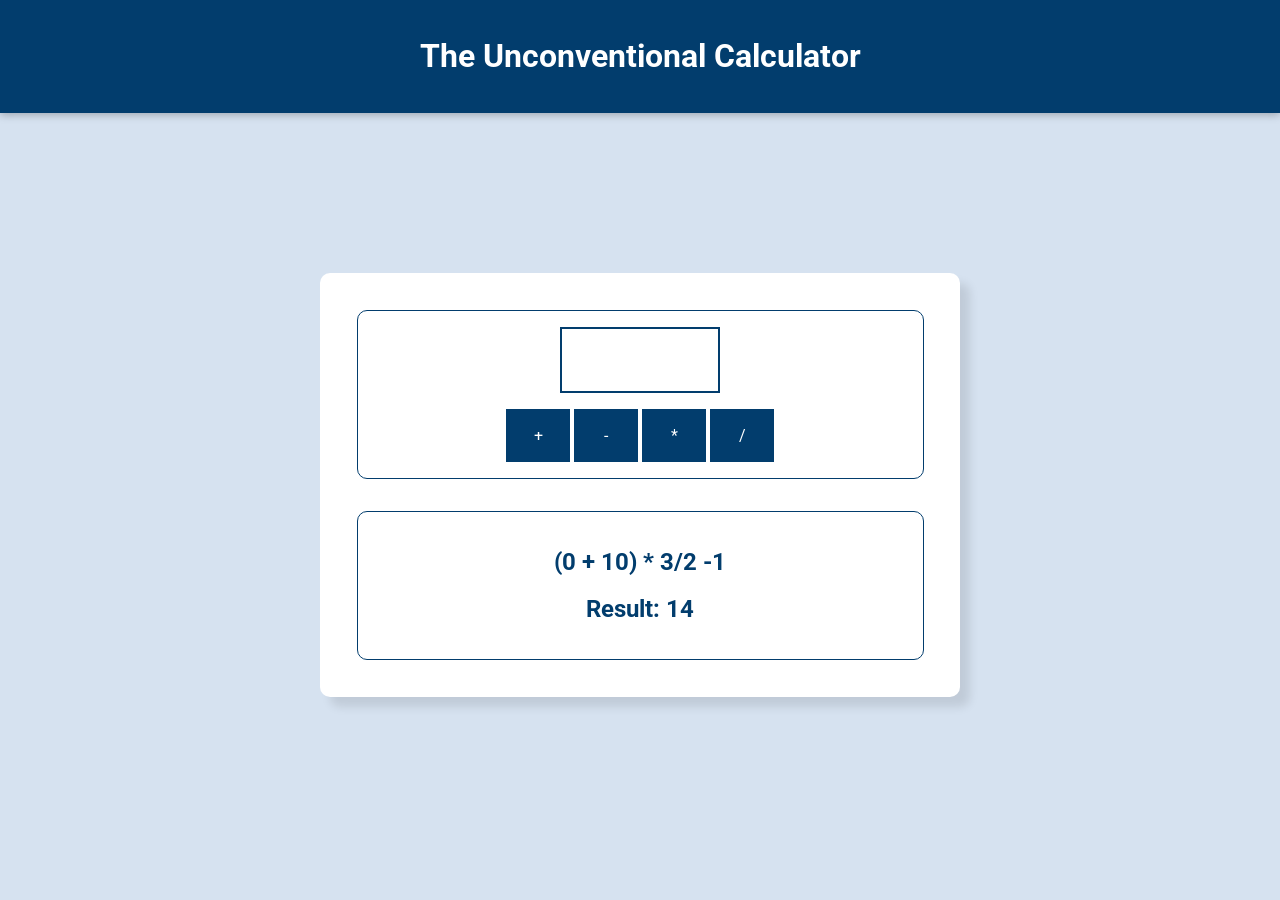
==== index.html @ 146f6a3e "Initial_Setup Initial Setup of the CSS, HTML and JS files" ====
<!DOCTYPE html>
<html lang="en">
  <head>
    <meta charset="UTF-8" />
    <meta name="viewport" content="width=device-width, initial-scale=1.0" />
    <meta http-equiv="X-UA-Compatible" content="ie=edge" />
    <title>Basics</title>
    <link
      href="https://fonts.googleapis.com/css?family=Roboto:400,700&display=swap"
      rel="stylesheet"
    />
    <link rel="stylesheet" href="assets/styles/app.css" />
  </head>
  <body>
    <header>
      <h1>The Unconventional Calculator</h1>
    </header>
    <div class="container">
      <section id="calculator">
        <input type="number" id="input-number" />
        <div id="calc-actions">
          <button type="button" id="btn-add">+</button>
          <button type="button" id="btn-subtract">-</button>
          <button type="button" id="btn-multiply">*</button>
          <button type="button" id="btn-divide">/</button>
        </div>
      </section>
      <section id="results">
        <h2 id="current-calculation">0</h2>
        <h2>Result: <span id="current-result">0</span></h2>
      </section>
    </div>
    <script src="./assets/scripts/vendor.js"></script>
    <script src="./assets/scripts/app.js"></script>
  </body>
</html>
---- assets/styles/app.css ----
* {
  box-sizing: border-box;
}

html {
  font-family: 'Roboto', open-sans;
}

body {
  margin: 0;
  background-color:hsl(212, 45%, 89%);
  align-items: center;
  display: flex;
  flex-direction: column;
}

header {
  background: #023d6d;
  color: white;
  padding: 1rem;
  text-align: center;
  box-shadow: 0 2px 8px rgba(0, 0, 0, 0.26);
  width: 100%;
  height:fit-content
}

.container{
  justify-content: center;
  box-shadow: 10px 10px 10px rgba(0, 0, 0, 0.1);
  background-color:hsl(0, 0%, 100%);
  width: 50%;
  height: 50%;
  border-radius: 10px;
  margin-top: 10rem;
  padding: 5px;
}

#results,
#calculator {
  margin: 2rem auto;
  width: 40rem;
  max-width: 90%;
  border: 1px solid #023d6d;
  border-radius: 10px;
  padding: 1rem;
  color: #023d6d;
}

#results {
  text-align: center;
}

#calculator input {
  font: inherit;
  font-size: 3rem;
  border: 2px solid #023d6d;
  width: 10rem;
  padding: 0.15rem;
  margin: auto;
  display: block;
  color: #023d6d;
  text-align: center;
}

#calculator input:focus {
  outline: none;
}

#calculator button {
  font: inherit;
  background: #023d6d;
  color: white;
  border: 1px solid #023d6d;
  padding: 1rem;
  cursor: pointer;
}

#calculator button:focus {
  outline: none;
}

#calculator button:hover,
#calculator button:active {
  background: #084f88;
  border-color: #084f88;
}

#calc-actions button {
  width: 4rem;
}

#calc-actions {
  margin-top: 1rem;
  text-align: center;
}
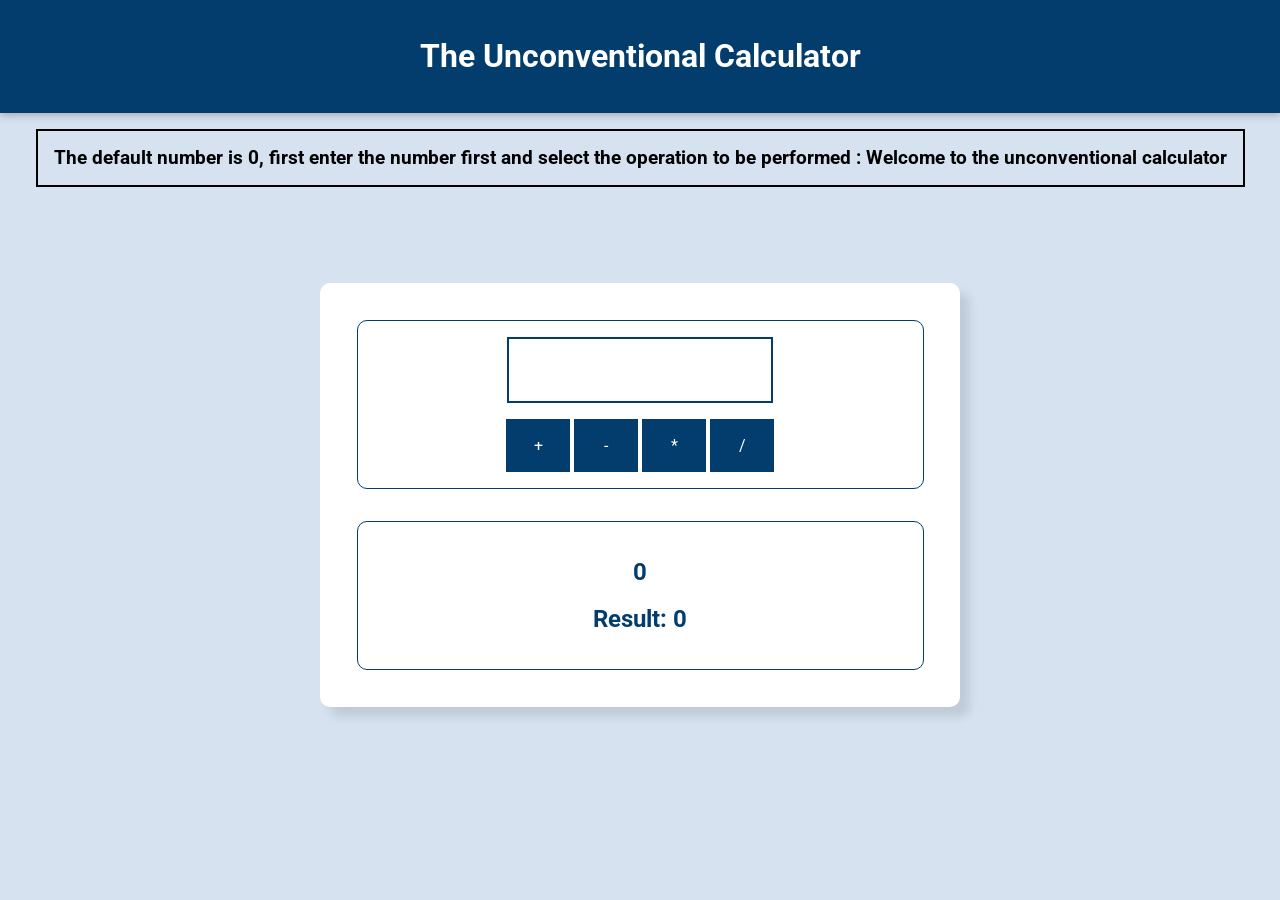
==== commit 289507b8: "Functions_branch" ====
--- a/index.html
+++ b/index.html
@@ -15,6 +15,7 @@
     <header>
       <h1>The Unconventional Calculator</h1>
     </header>
+    <h3>The default number is 0, first enter the number first and select the operation to be performed : Welcome to the unconventional calculator</h3>
     <div class="container">
       <section id="calculator">
         <input type="number" id="input-number" />
--- a/assets/styles/app.css
+++ b/assets/styles/app.css
@@ -14,6 +14,12 @@
   flex-direction: column;
 }
 
+h3{
+  margin: 1rem;
+  padding: 1rem;
+  border: 2pt solid;
+}
+
 header {
   background: #023d6d;
   color: white;
@@ -27,11 +33,12 @@
 .container{
   justify-content: center;
   box-shadow: 10px 10px 10px rgba(0, 0, 0, 0.1);
+  flex-direction: column;
   background-color:hsl(0, 0%, 100%);
   width: 50%;
   height: 50%;
   border-radius: 10px;
-  margin-top: 10rem;
+  margin-top: 5rem;
   padding: 5px;
 }
 
@@ -52,9 +59,10 @@
 
 #calculator input {
   font: inherit;
+  flex-direction: column;
   font-size: 3rem;
   border: 2px solid #023d6d;
-  width: 10rem;
+  width: 50%;
   padding: 0.15rem;
   margin: auto;
   display: block;
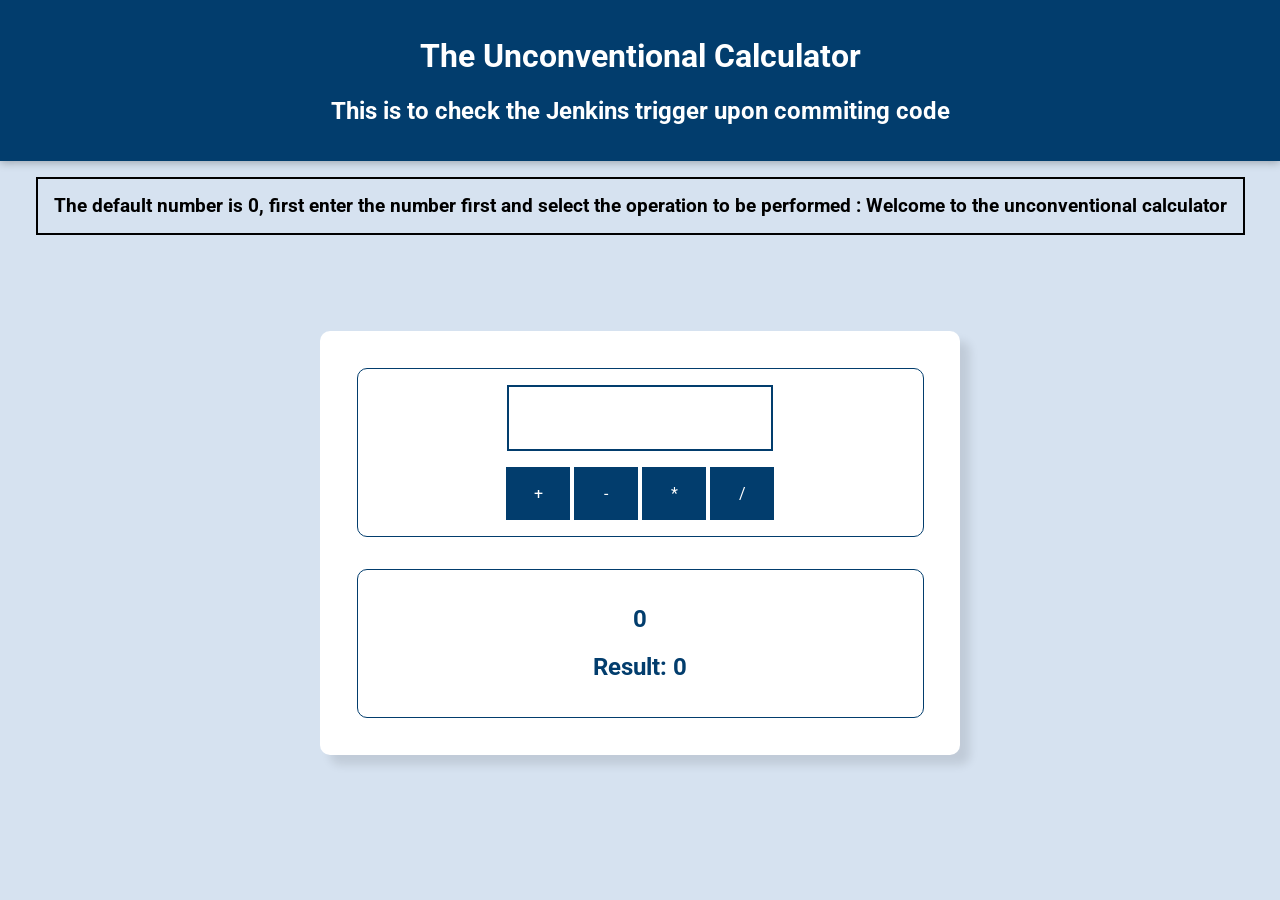
==== commit 3dd33447: "Jenkins check" ====
--- a/index.html
+++ b/index.html
@@ -14,6 +14,7 @@
   <body>
     <header>
       <h1>The Unconventional Calculator</h1>
+      <h2>This is to check the Jenkins trigger upon commiting code</h2>
     </header>
     <h3>The default number is 0, first enter the number first and select the operation to be performed : Welcome to the unconventional calculator</h3>
     <div class="container">
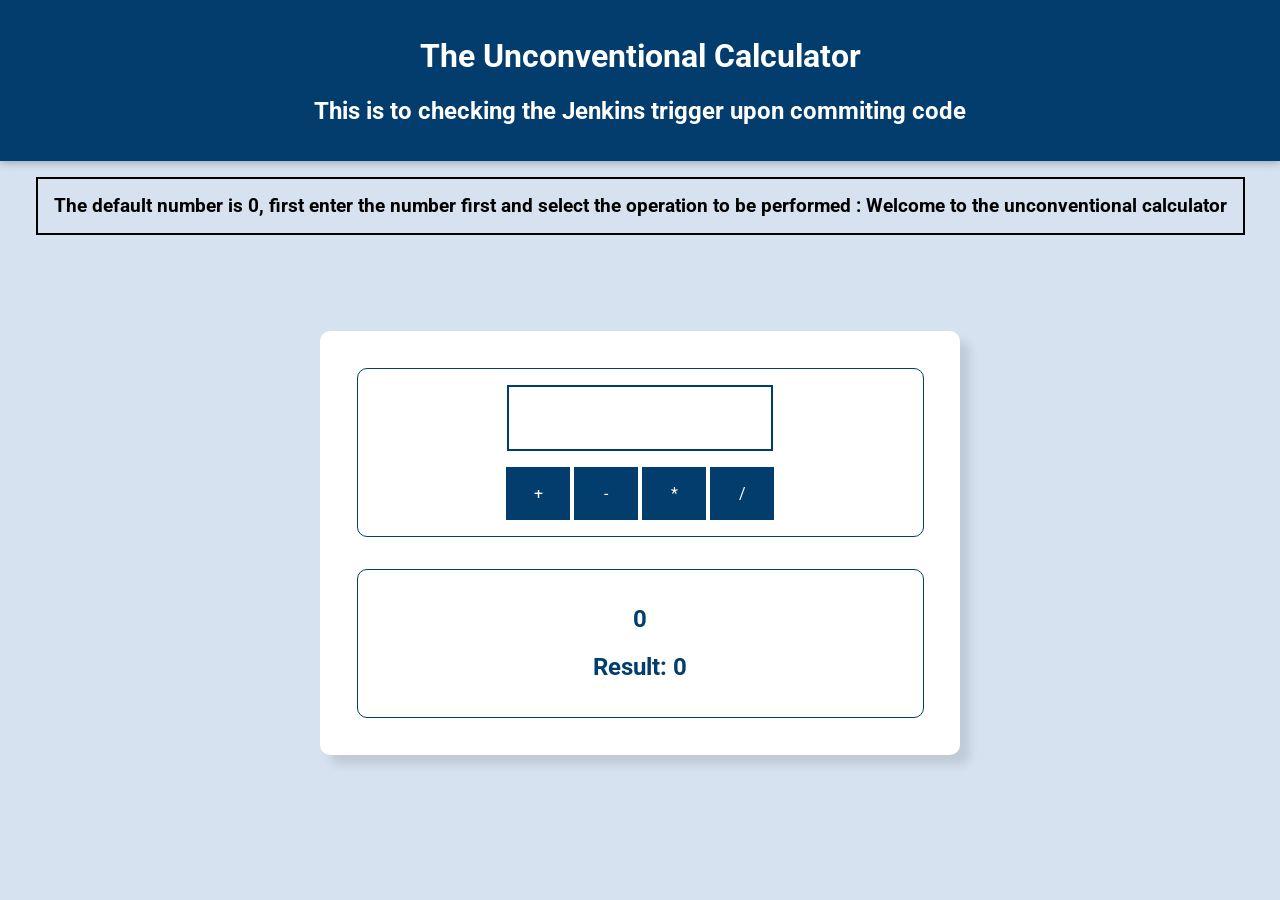
==== commit 355120cf: "jenkins 2" ====
--- a/index.html
+++ b/index.html
@@ -14,7 +14,7 @@
   <body>
     <header>
       <h1>The Unconventional Calculator</h1>
-      <h2>This is to check the Jenkins trigger upon commiting code</h2>
+      <h2>This is to checking the Jenkins trigger upon commiting code</h2>
     </header>
     <h3>The default number is 0, first enter the number first and select the operation to be performed : Welcome to the unconventional calculator</h3>
     <div class="container">
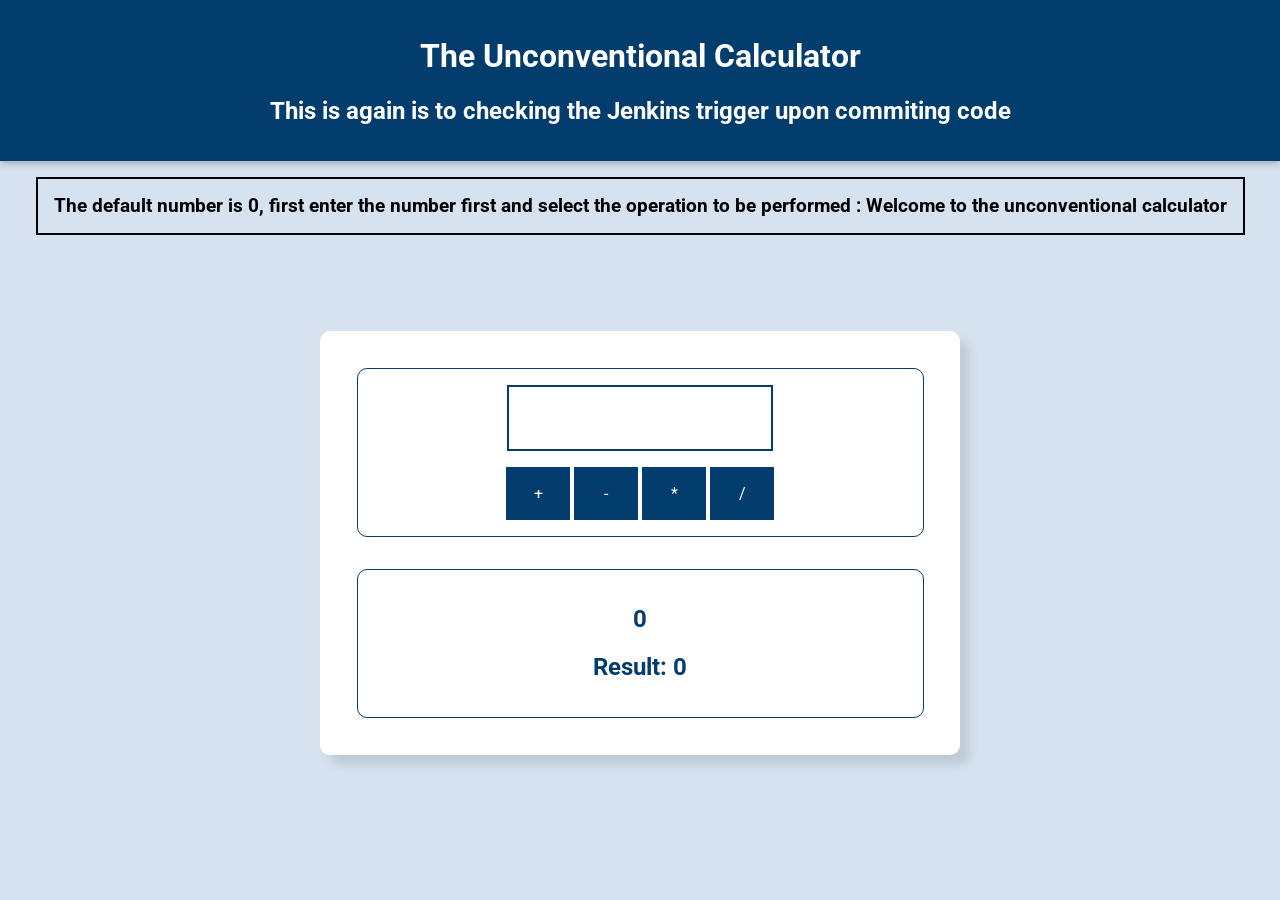
==== commit d4b38383: "3" ====
--- a/index.html
+++ b/index.html
@@ -14,7 +14,7 @@
   <body>
     <header>
       <h1>The Unconventional Calculator</h1>
-      <h2>This is to checking the Jenkins trigger upon commiting code</h2>
+      <h2>This is again is to checking the Jenkins trigger upon commiting code</h2>
     </header>
     <h3>The default number is 0, first enter the number first and select the operation to be performed : Welcome to the unconventional calculator</h3>
     <div class="container">
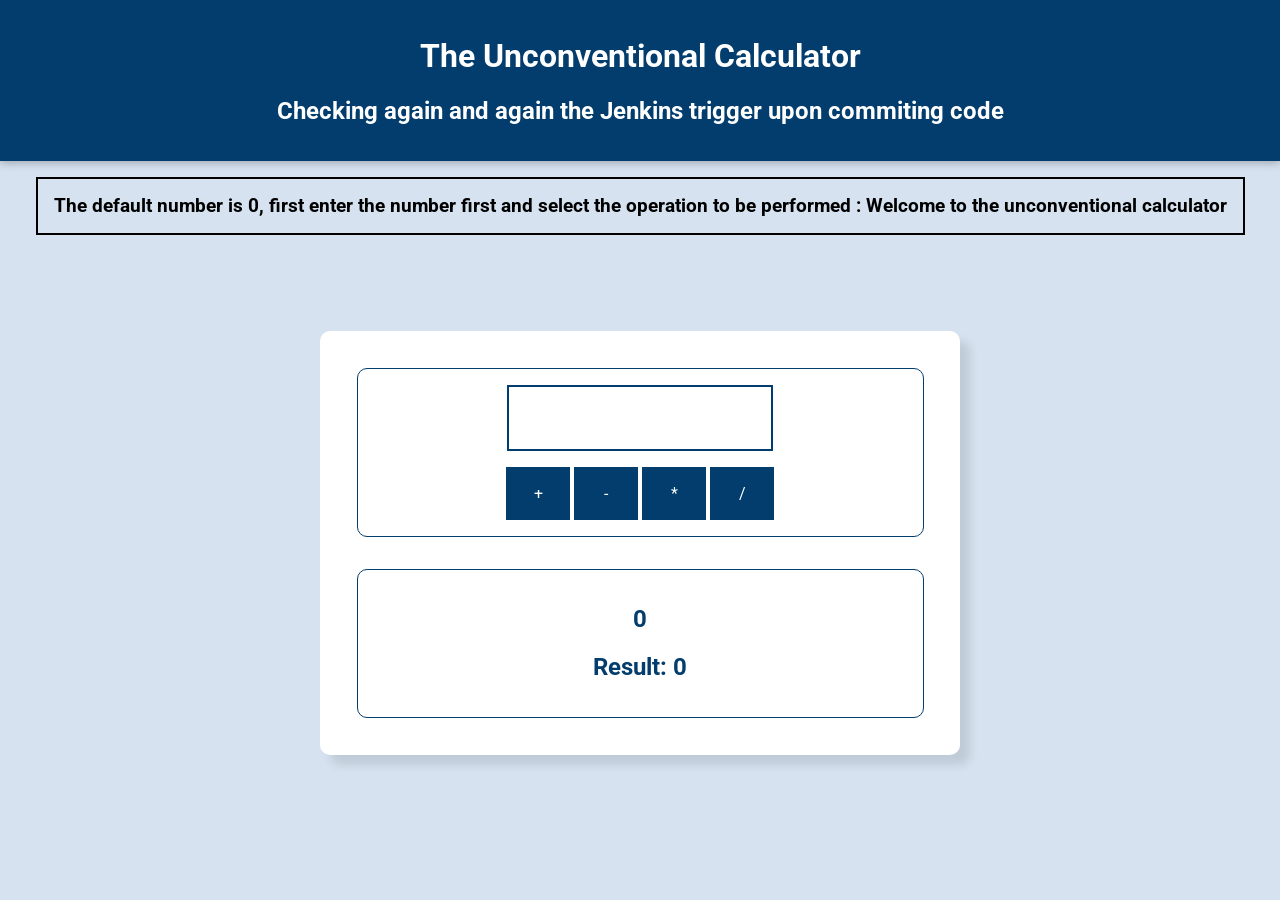
==== commit a990c8ed: "4" ====
--- a/index.html
+++ b/index.html
@@ -14,7 +14,7 @@
   <body>
     <header>
       <h1>The Unconventional Calculator</h1>
-      <h2>This is again is to checking the Jenkins trigger upon commiting code</h2>
+      <h2>Checking again and again the Jenkins trigger upon commiting code</h2>
     </header>
     <h3>The default number is 0, first enter the number first and select the operation to be performed : Welcome to the unconventional calculator</h3>
     <div class="container">
